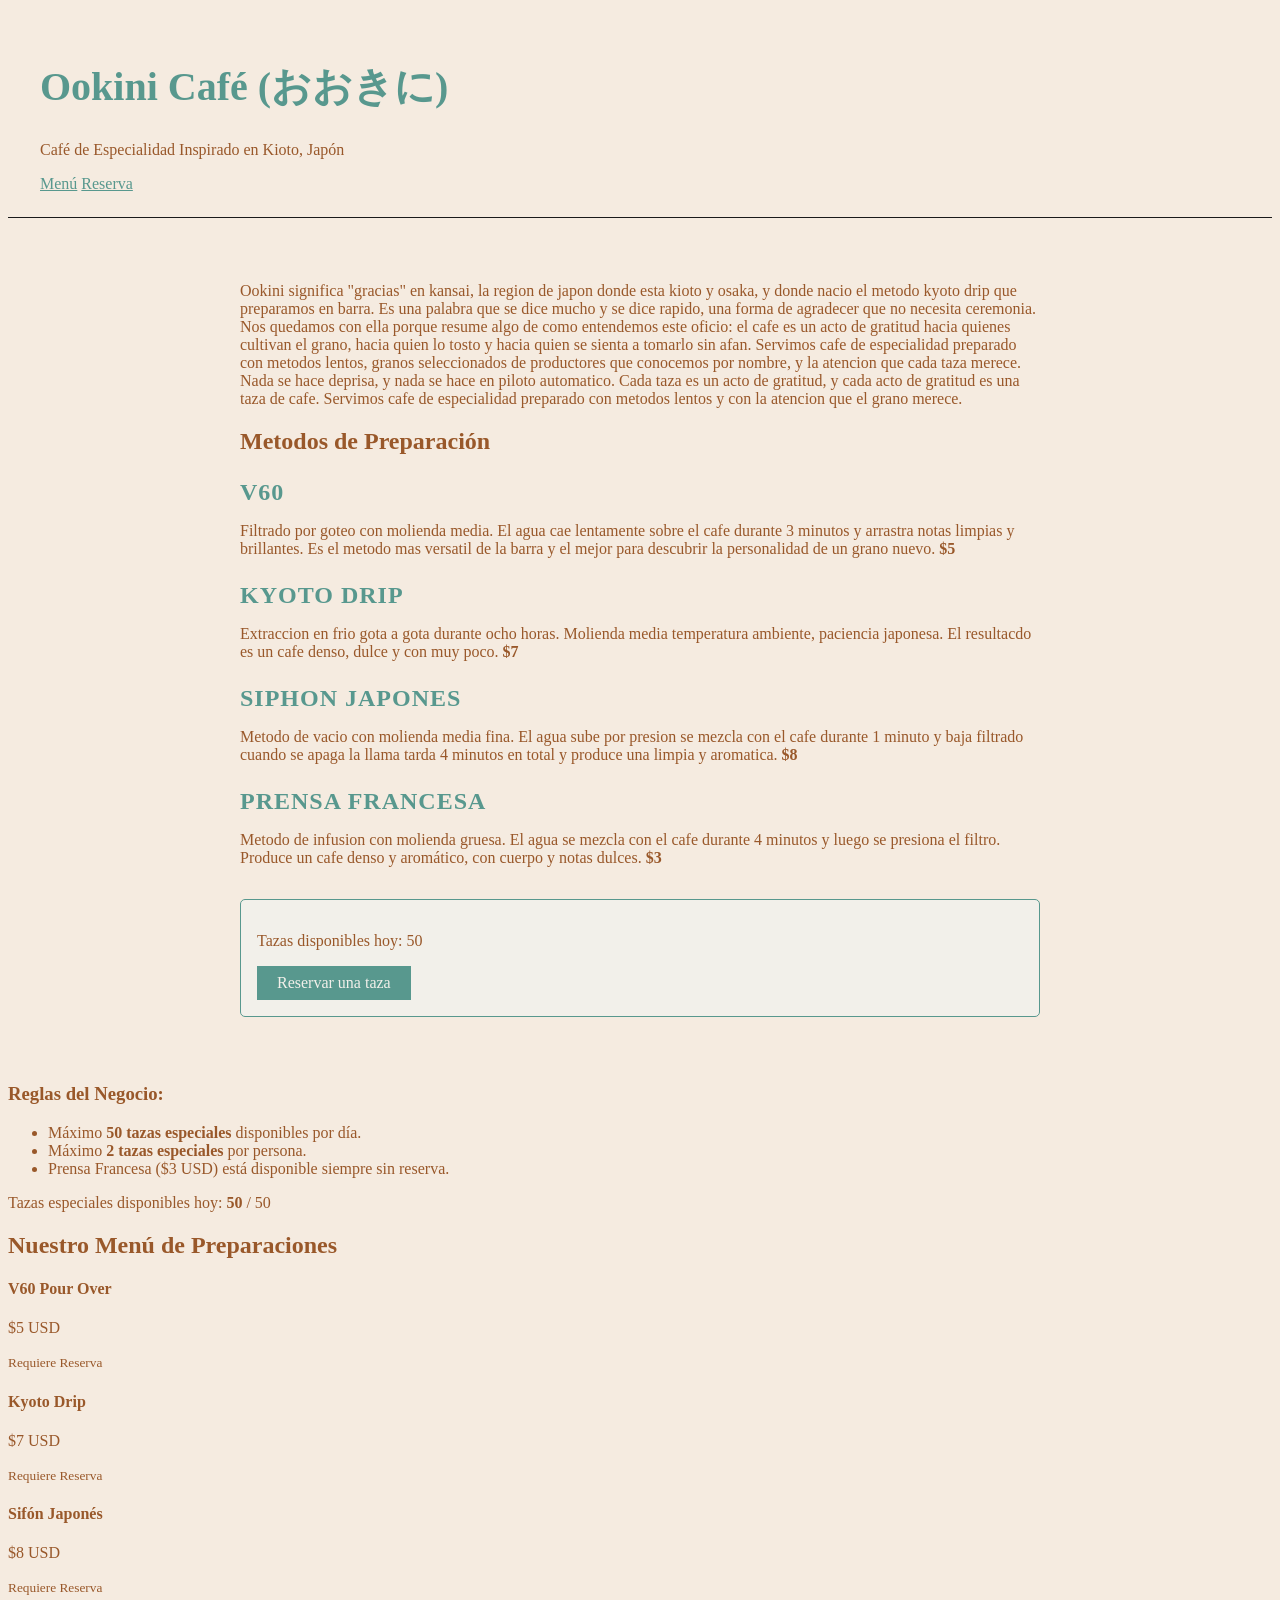
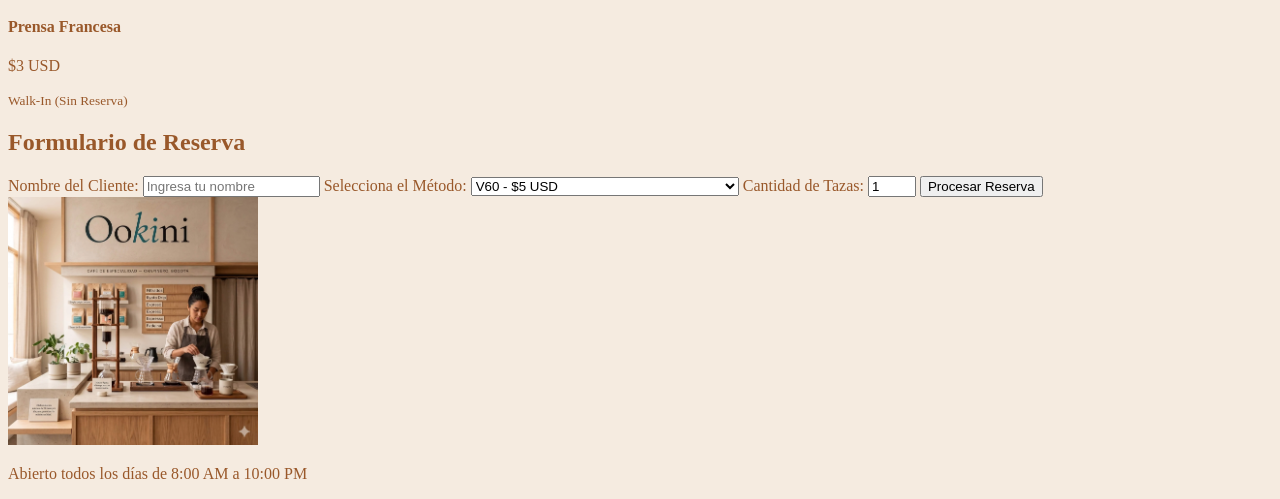
==== index.html @ 7b923e6f "version inicial del sitio de Ookini" ====
<!DOCTYPE html>
<html lang="es">

<head>
    <meta charset="UTF-8">
    <meta name="viewport" content="width=device-width, initial-scale=1.0">
    <title>Ookini</title>
    <link rel="stylesheet" href="style.css">
</head>

<body>
    <header>
        <h1>Ookini Café (おおきに)</h1>
        <p>Café de Especialidad Inspirado en Kioto, Japón</p>
        <nav>
            <a href="#menu">Menú</a>
            <a href="#reserva">Reserva</a>
        </nav>
        
    </header>
    <main>
        <section id="metodo">
            <p>Ookini significa "gracias" en kansai, la region de japon donde esta kioto y osaka, y donde nacio el metodo kyoto drip que preparamos en barra. Es una palabra que se dice mucho y se dice rapido, una forma de agradecer que no necesita ceremonia. Nos quedamos con ella porque resume algo de como entendemos este oficio: el cafe es un acto de gratitud hacia quienes cultivan el grano, hacia quien lo tosto y hacia quien se sienta a tomarlo sin afan. Servimos cafe de especialidad preparado con metodos lentos, granos seleccionados de productores que conocemos por nombre, y la atencion que cada taza merece. Nada se hace deprisa, y nada se hace en piloto automatico. Cada taza es un acto de gratitud, y cada acto de gratitud es una taza de cafe.
                Servimos cafe de especialidad
                preparado con metodos lentos y con la atencion que el grano merece.
            </p>
            <h2>Metodos de Preparación</h2>

            <h3 class="Metodo-titulo">V60</h3>
            <p>Filtrado por goteo con molienda media. El agua cae lentamente sobre el cafe durante 3 minutos y arrastra notas limpias y brillantes. Es el metodo mas versatil de la barra y el mejor para descubrir la personalidad de un grano nuevo. <span class="precio">$5</span></p>

            <h3 class="Metodo-titulo">Kyoto Drip</h3>
            <p>Extraccion en frio gota a gota durante ocho horas. Molienda media temperatura ambiente, paciencia japonesa. El resultacdo es un cafe denso, dulce y con muy poco. <span class="precio">$7</span></p>

            <h3 class="Metodo-titulo">Siphon Japones</h3>
            <p>Metodo de vacio con molienda media fina. El agua sube por presion se mezcla con el cafe durante 1 minuto y baja filtrado cuando se apaga la llama tarda 4 minutos en total y produce una limpia y aromatica. <span class="precio">$8</span></p>

            <h3 class="Metodo-titulo">Prensa francesa</h3>
            <p>Metodo de infusion con molienda gruesa. El agua se mezcla con el cafe durante 4 minutos y luego se presiona el filtro. Produce un cafe denso y aromático, con cuerpo y notas dulces.   <span class="precio">$3</span></p>
        </section>
        <section id="reserva">
            <p>Tazas disponibles hoy: <span class="contador-tazas">50</span></p>
            <button id="boton-reservar">Reservar una taza</button>
        </section>
    </main>
    <div class="container">
        <div class="card">
            <h3>Reglas del Negocio:</h3>
            <ul>
                <li>Máximo <strong>50 tazas especiales</strong> disponibles por día.</li>
                <li>Máximo <strong>2 tazas especiales</strong> por persona.</li>
                <li>Prensa Francesa ($3 USD) está disponible siempre sin reserva.</li>
            </ul>
            <p>Tazas especiales disponibles hoy: <strong id="tazasDisponibles">50</strong> / 50</p>
        </div>

        <h2>Nuestro Menú de Preparaciones</h2>
        <div class="menu-grid">
            <div class="menu-item">
                <h4>V60 Pour Over</h4>
                <p class="price">$5 USD</p>
                <small>Requiere Reserva</small>
            </div>
            <div class="menu-item">
                <h4>Kyoto Drip</h4>
                <p class="price">$7 USD</p>
                <small>Requiere Reserva</small>
            </div>
            <div class="menu-item">
                <h4>Sifón Japonés</h4>
                <p class="price">$8 USD</p>
                <small>Requiere Reserva</small>
            </div>
            <div class="menu-item">
                <h4>Prensa Francesa</h4>
                <p class="price">$3 USD</p>
                <small>Walk-In (Sin Reserva)</small>
            </div>
        </div>

        <h2>Formulario de Reserva</h2>
        <form id="formularioReserva">
            <label for="nombre">Nombre del Cliente:</label>
            <input type="text" id="nombre" placeholder="Ingresa tu nombre" required>

            <label for="metodo">Selecciona el Método:</label>
            <select id="metodo">
                <option value="V60">V60 - $5 USD</option>
                <option value="Kyoto drip">Kyoto Drip - $7 USD</option>
                <option value="Siphon">Sifón Japonés - $8 USD</option>
                <option value="Prensa Francesa">Prensa Francesa - $3 USD (Sin Reserva)</option>
            </select>

            <label for="cantidad">Cantidad de Tazas:</label>
            <input type="number" id="cantidad" min="1" max="10" value="1" required>

            <button type="button" onclick="procesarReserva()">Procesar Reserva</button>
        </form>

        <!-- Área de resultados para mostrar mensajes de confirmación o error -->
        <div id="resultado"></div>
    </div>
    
    <footer id="contacto">
        <img src="ookini_barra.png" alt="Barra de Ookini, cafe de especialidad" width="250">
        <p>Abierto todos los días de 8:00 AM a 10:00 PM</p>
    </footer>
    <!-- Vinculamos el archivo de JavaScript externo -->
    <script src="script.js"></script>

</body>

</html>
---- style.css ----
body {
    background-color: #f5ebe0;
    font-family: "Cookie", cursive;
    color: #99582a;
}
h1 {
    color: #58988E;
    font-size: 2.5rem;
}
header {
    padding: 1.5rem 2rem;
    border-bottom: 1px solid #1a1a1a;
}
nav a {
    color: #58988E;
}
main {
    padding: 3rem 2rem;
    max-width: 800px;
    margin: 0 auto;
}
.Metodo-titulo {
    font-size: 1.5rem;
    letter-spacing: 1px;
    text-transform: uppercase;
    margin-bottom: 0.25rem;
    color:#58988E;
}
.precio {
    font-weight: bold;
    color: #99582a;
}
.footer {
    background-color: #58988E;
    color: #f5ebe0;
    text-align: center;
    padding: 1rem 2rem;
    margin-top: 2rem;
}
#reserva {
    margin-top: 2rem;
    padding: 1rem;
    border: 1px solid #58988E;
    border-radius: 5px;
    background-color: #f2f0ea;
    align-items: center;
    gap: 0.75rem;
}
#contador-tazas {
    font-size: 1.5rem;
    font-weight: bold;
    color: #58988E;
}
#boton-reservar {
    display: block;
    margin-top: 1rem;
    padding: 0.5rem 1.25rem;
    background-color: #58988E;
    color: #f2f0ea;
    border: none;
    font-family: Georgia, serif;
    font-size: 1rem;
    cursor: pointer;
}
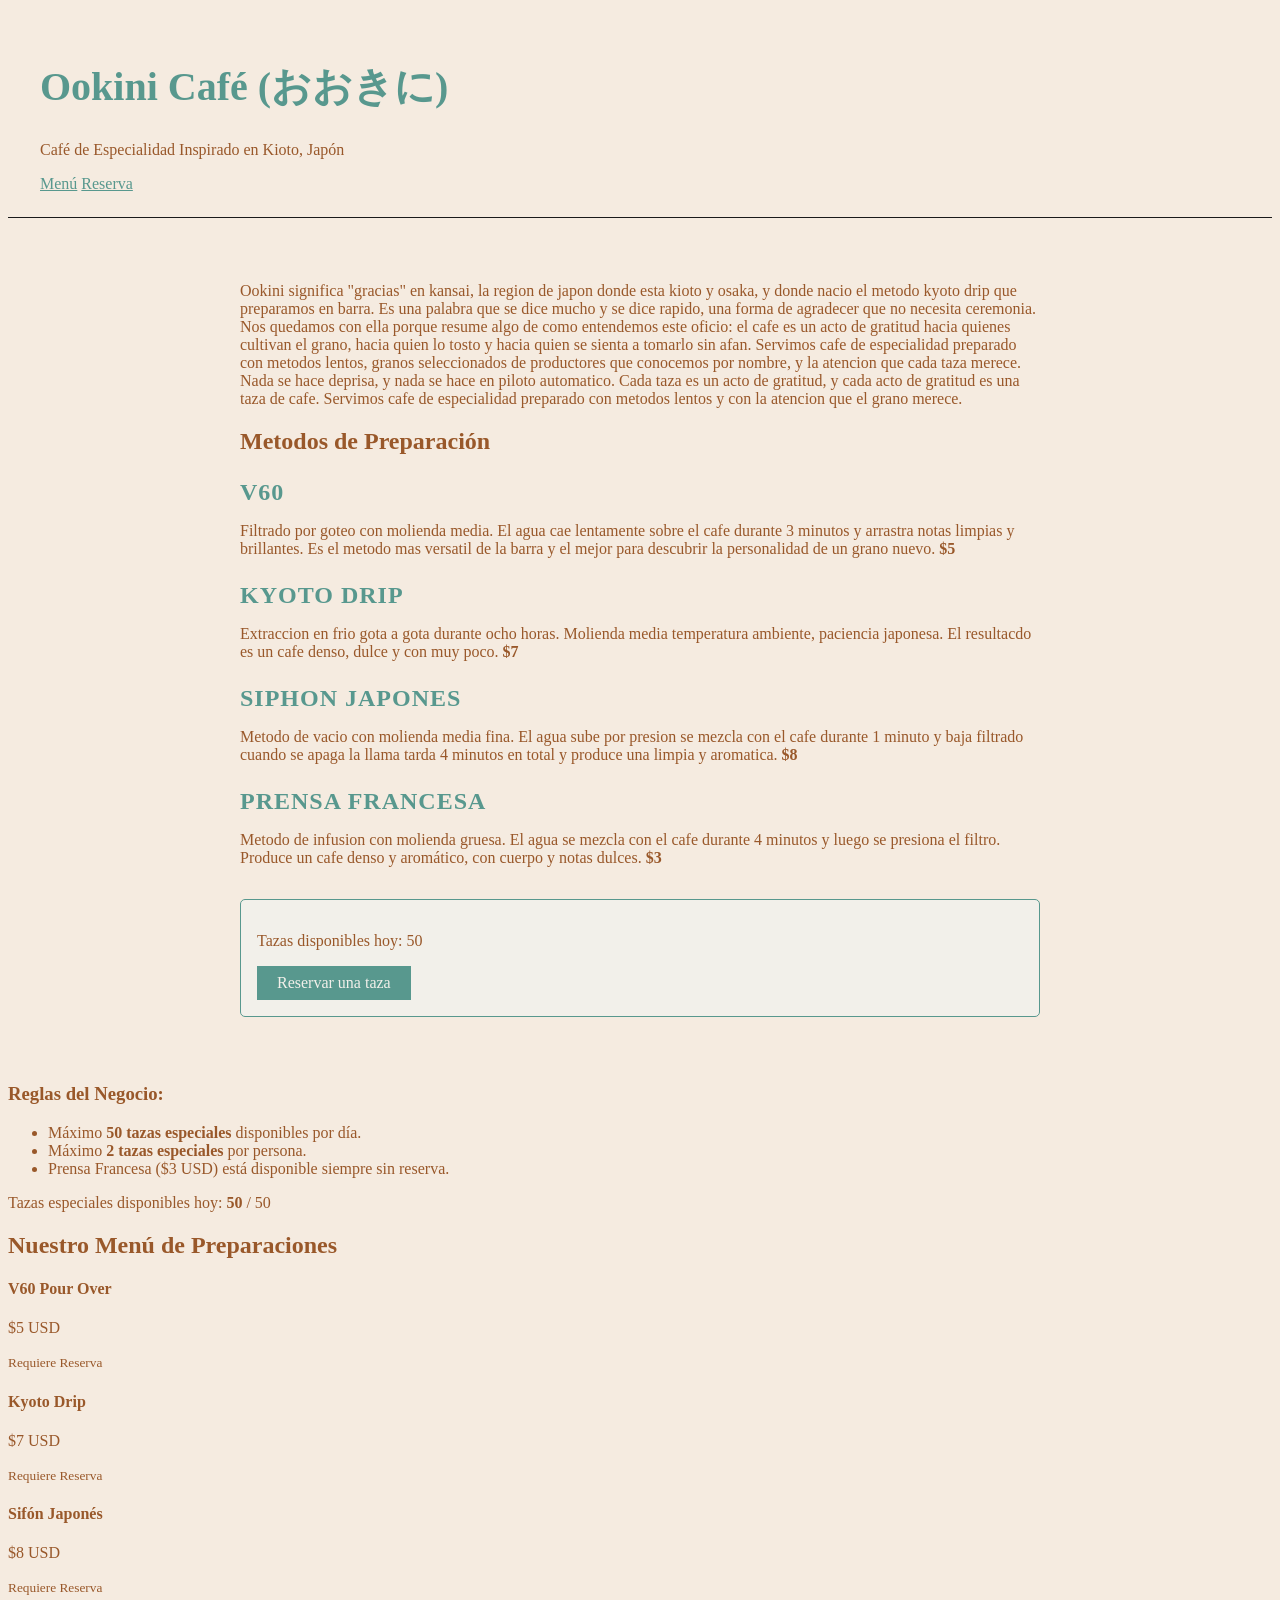
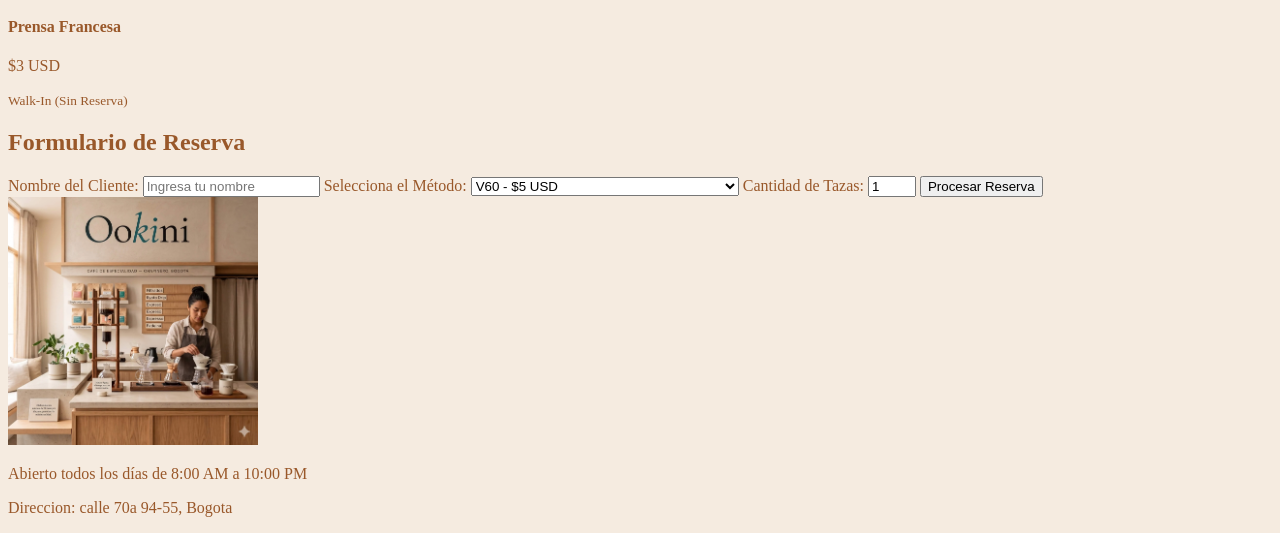
==== commit 10cef9b5: "Agregar direccion sede  de Ookini en el footer" ====
--- a/index.html
+++ b/index.html
@@ -104,6 +104,7 @@
     <footer id="contacto">
         <img src="ookini_barra.png" alt="Barra de Ookini, cafe de especialidad" width="250">
         <p>Abierto todos los días de 8:00 AM a 10:00 PM</p>
+        <p>Direccion: calle 70a 94-55, Bogota</p>
     </footer>
     <!-- Vinculamos el archivo de JavaScript externo -->
     <script src="script.js"></script>
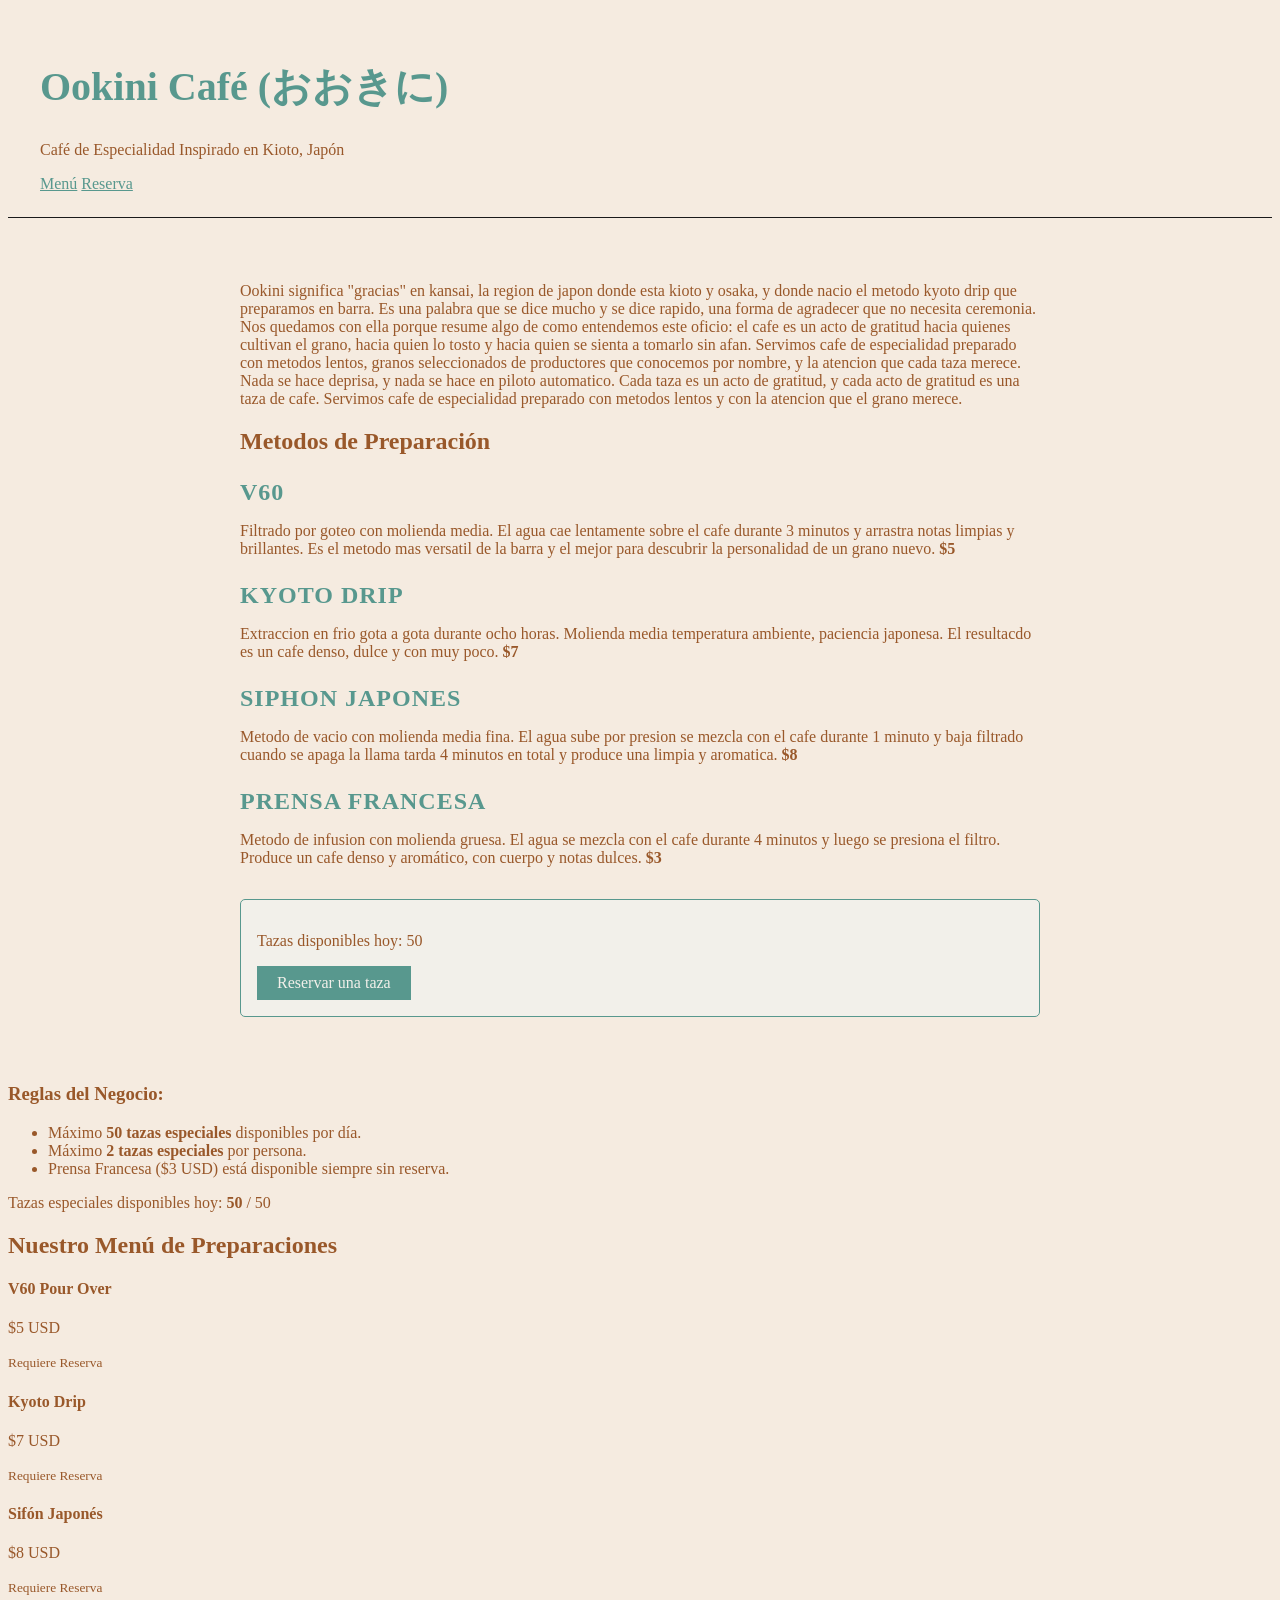
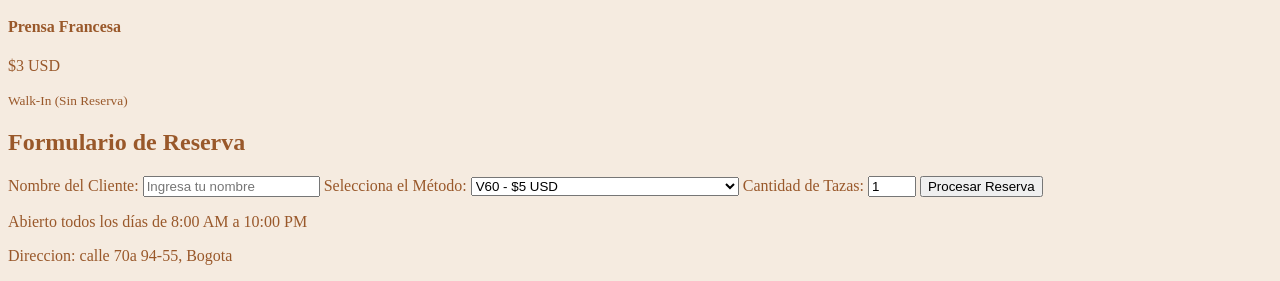
==== commit 970adb15: "quitar imagen del footer" ====
--- a/index.html
+++ b/index.html
@@ -102,7 +102,6 @@
     </div>
     
     <footer id="contacto">
-        <img src="ookini_barra.png" alt="Barra de Ookini, cafe de especialidad" width="250">
         <p>Abierto todos los días de 8:00 AM a 10:00 PM</p>
         <p>Direccion: calle 70a 94-55, Bogota</p>
     </footer>
